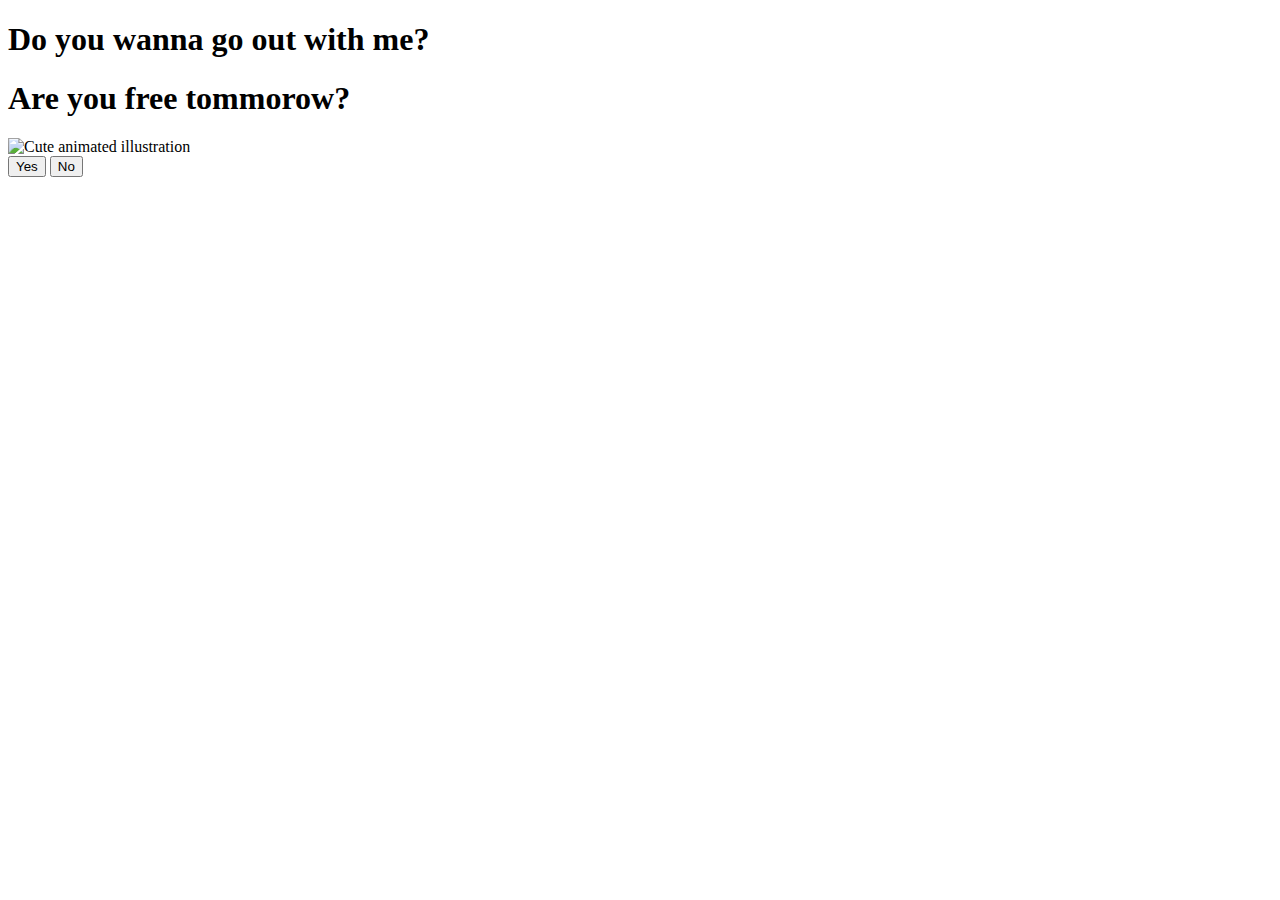
==== index.html @ 17921f93 "r5yrt" ====
<!DOCTYPE html>
<html lang="en">
    <head>
        <link rel="stylesheet" href="./styles.css">
        
    </head> 
    <body>
        <div class="container">
            <div >
                <h1 class = "header_text">Do you wanna go out with me?</h1>
                <h1 class = "header_text">Are you free tommorow?</h1>
            </div>
            <div class="gif_container">
                <img src="https://media1.giphy.com/media/v1.Y2lkPTc5MGI3NjExcDdtZ2JiZDR0a3lvMWF4OG8yc3p6Ymdvd3g2d245amdveDhyYmx6eCZlcD12MV9pbnRlcm5hbF9naWZfYnlfaWQmY3Q9cw/cLS1cfxvGOPVpf9g3y/giphy.gif" alt="Cute animated illustration">
            </div>
            <div class = "buttons">
                <button class="btn" id = "yesButton" onclick="nextPage()">Yes</button>
                <button class="btn" id="noButton" onmouseover="moveButton()" onclick="moveButton()">No</button>
                <script>
                    function nextPage() {
                        window.location.href = "yes.html";
                    }
                    
                    function moveButton() {
                        var x = Math.random() * (window.innerWidth - document.getElementById('noButton').offsetWidth) - 85;
                        var y = Math.random() * (window.innerHeight - document.getElementById('noButton').offsetHeight) - 48;
                        document.getElementById('noButton').style.left = `${x}px`;
                        document.getElementById('noButton').style.top = `${y}px`;
                    }
                </script> 
            </div>
        </div>
       
    </body> 
</html>
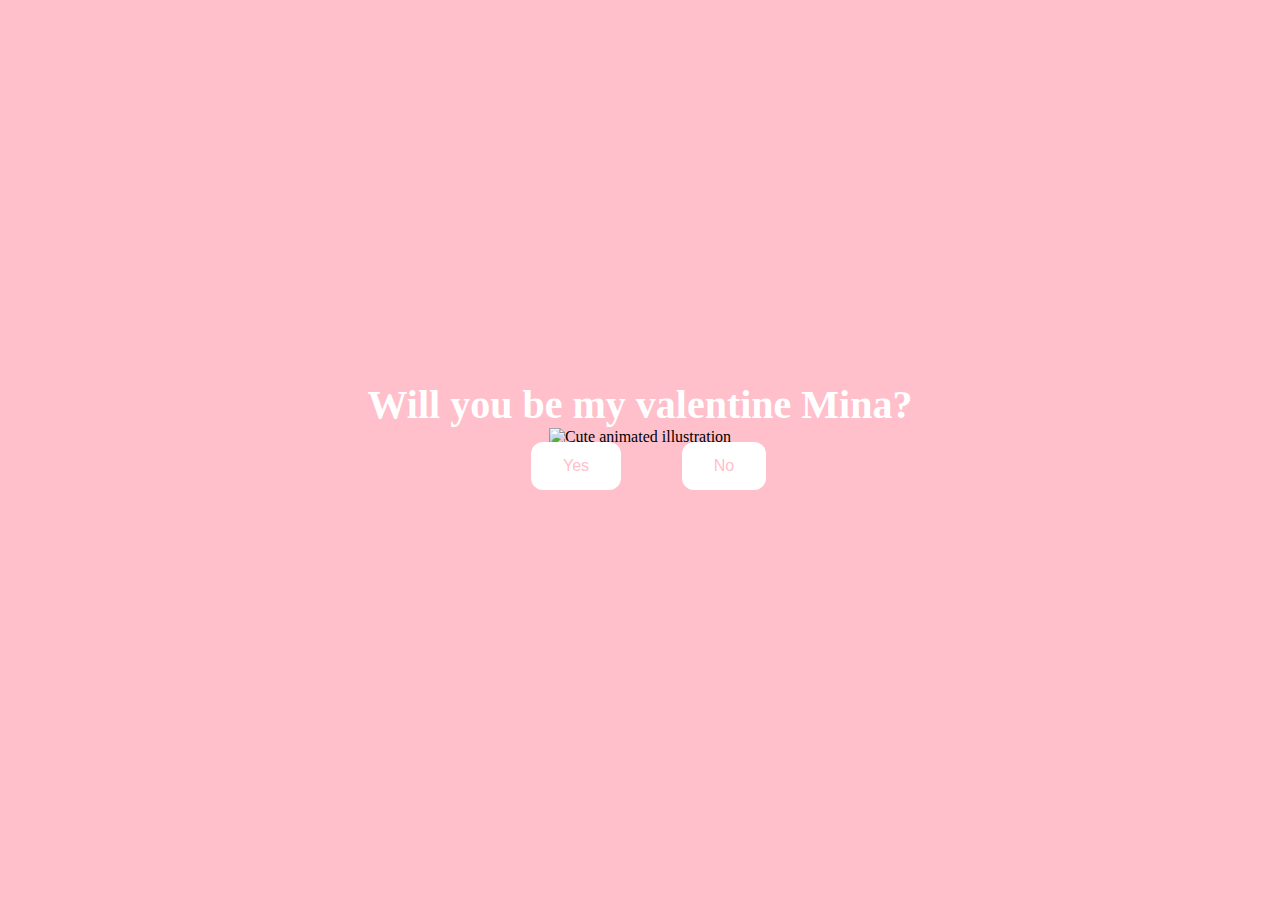
==== commit bedb9a29: "Update index.html" ====
--- a/index.html
+++ b/index.html
@@ -7,8 +7,7 @@
     <body>
         <div class="container">
             <div >
-                <h1 class = "header_text">Do you wanna go out with me?</h1>
-                <h1 class = "header_text">Are you free tommorow?</h1>
+                <h1 class = "header_text">Will you be my valentine Mina?</h1>
             </div>
             <div class="gif_container">
                 <img src="https://media1.giphy.com/media/v1.Y2lkPTc5MGI3NjExcDdtZ2JiZDR0a3lvMWF4OG8yc3p6Ymdvd3g2d245amdveDhyYmx6eCZlcD12MV9pbnRlcm5hbF9naWZfYnlfaWQmY3Q9cw/cLS1cfxvGOPVpf9g3y/giphy.gif" alt="Cute animated illustration">
--- a/styles.css
+++ b/styles.css
@@ -0,0 +1,95 @@
+body {
+    display: flex;
+    justify-content: center;
+    align-items: center;
+    height: 90vh;
+    background-color: rgb(255, 192, 203);
+} 
+
+#noButton {
+    position: absolute;
+    margin-left: 150px;
+    transition: 0.5s;
+}
+
+#yesButton {
+    position: absolute;
+    margin-right: 150px;
+}
+
+.header_text {
+    font-family: 'Nunito';
+    font-size: 40px;
+    font-weight: bold;
+    color: rgb(255, 255, 255);
+    text-align: center;
+    margin-top: 20px;
+    margin-bottom: 0;
+}
+
+.buttons {
+    display: flex;
+    flex-direction: row;
+    justify-content: center;
+    align-items: center;
+    margin-top: 20px;
+    margin-left: 20px;
+}
+
+.btn {
+    background-color: #ffffff;
+    color: rgb(255,192,203);
+    padding: 15px 32px;
+    text-align: center;
+    display: inline-block;
+    font-size: 16px;
+    margin: 4px 2px;
+    cursor: pointer;
+    border: none;
+    border-radius: 12px;
+    transition: background-color 0.3s ease;
+}
+
+.gif_container {
+    display: flex;
+    justify-content: center;
+    align-items: center;
+}
+
+@media only screen and (max-width: 320px) and (max-height: 568px) {
+    body {
+        height: 100vh;
+    }
+
+    .header_text {
+        font-size: 20px;
+    }
+
+    img {
+        height: 60vh;
+    }
+
+    .btn {
+        padding: 10px 18px;
+        font-size: 12px;
+    }
+}
+
+@media only screen and (max-width: 414px) and (max-height: 736px) {
+    body {
+        height: 90vh;
+    }
+
+    .header_text {
+        font-size: 28px;
+    }
+
+    img {
+        height: 60vh;
+    }
+
+    .btn {
+        padding: 15px 25px;
+        font-size: 14px;
+    }
+}
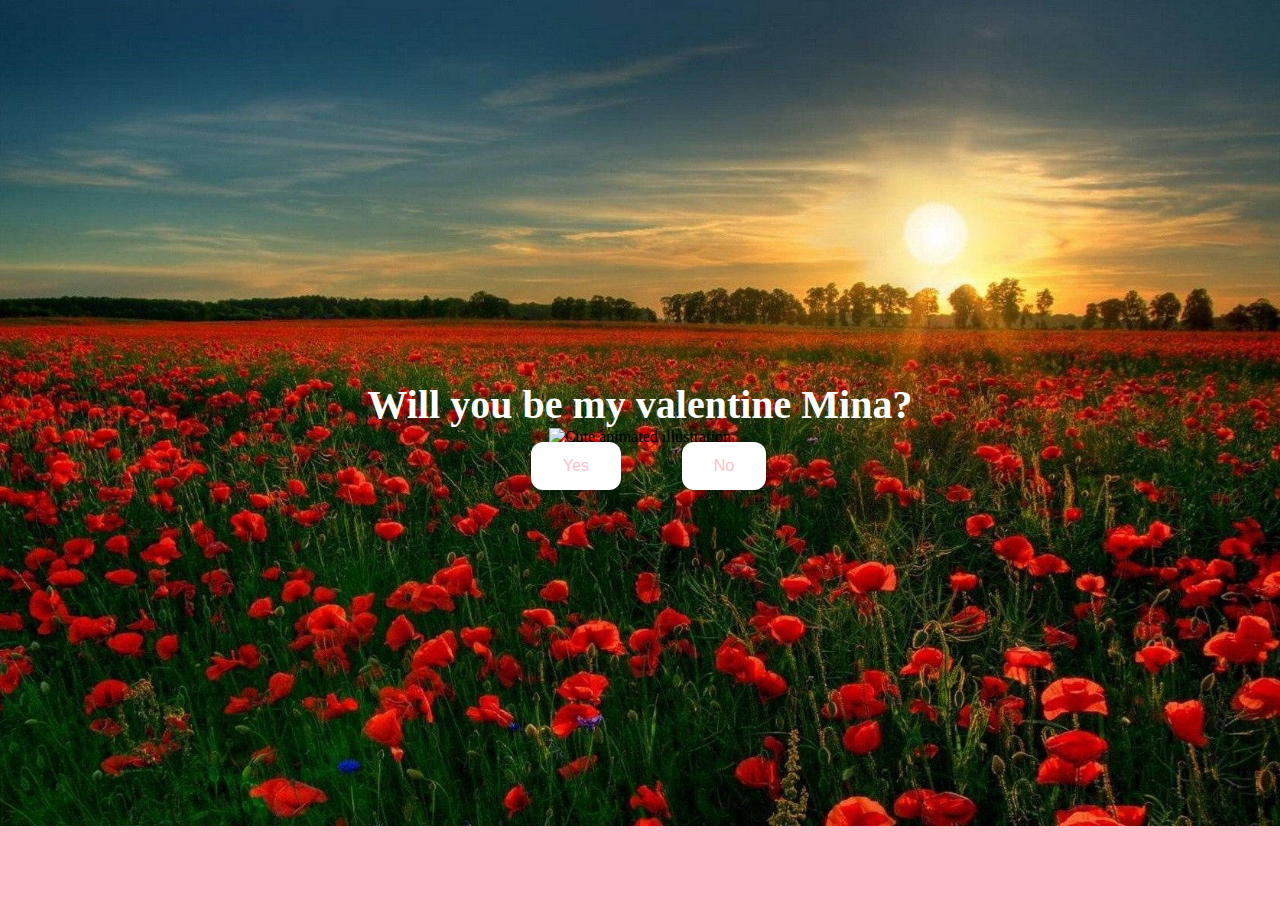
==== commit 4ef592f8: "Update index.html" ====
--- a/index.html
+++ b/index.html
@@ -2,7 +2,14 @@
 <html lang="en">
     <head>
         <link rel="stylesheet" href="./styles.css">
-        
+        <style>
+            body {
+                background-image: url('s.jpg');
+                background-size: cover;
+                background-position: center;
+                background-repeat: no-repeat;
+            }
+        </style>
     </head> 
     <body>
         <div class="container">
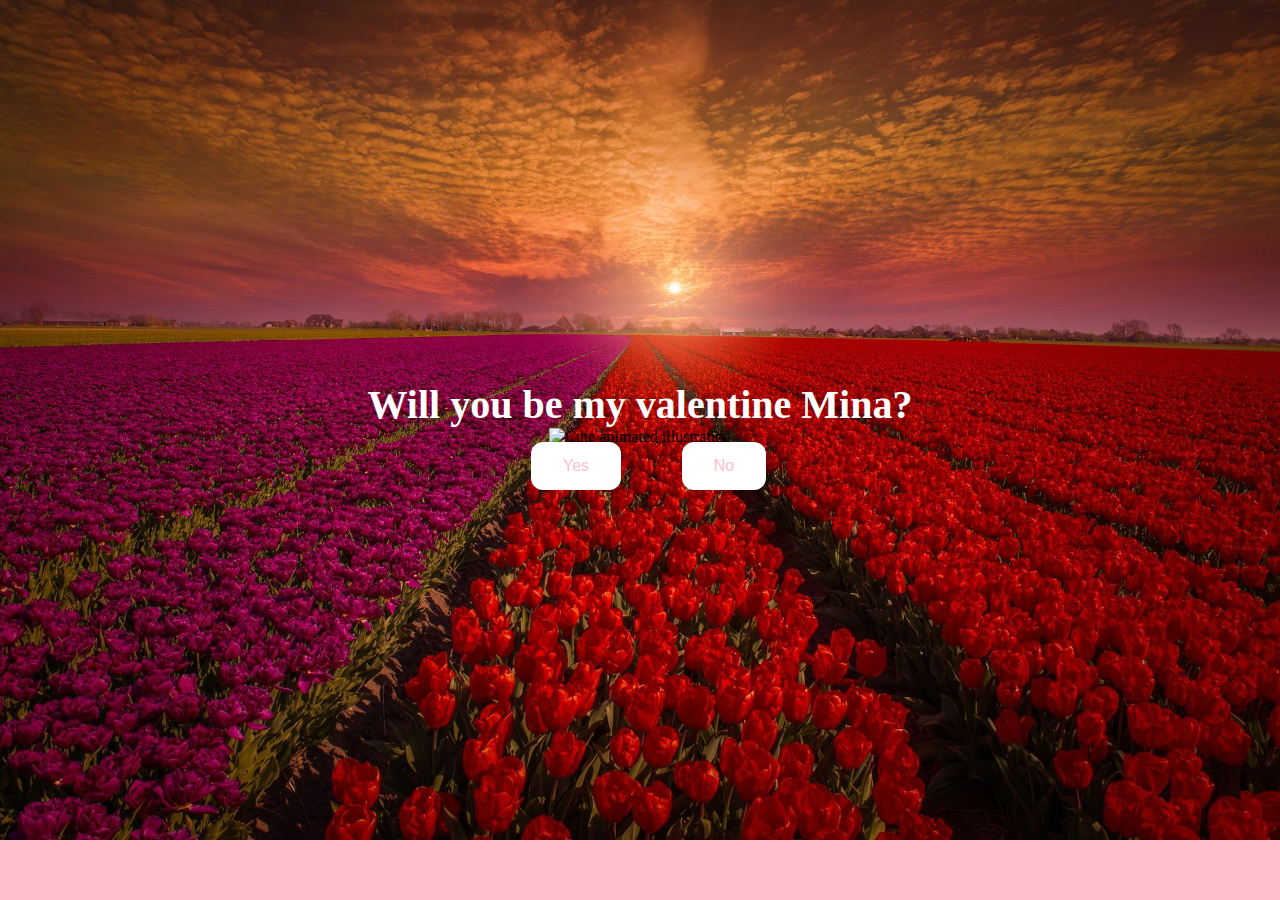
==== commit 5667f157: "Update index.html" ====
--- a/index.html
+++ b/index.html
@@ -4,7 +4,7 @@
         <link rel="stylesheet" href="./styles.css">
         <style>
             body {
-                background-image: url('s.jpg');
+                background-image: url('a.jpg');
                 background-size: cover;
                 background-position: center;
                 background-repeat: no-repeat;
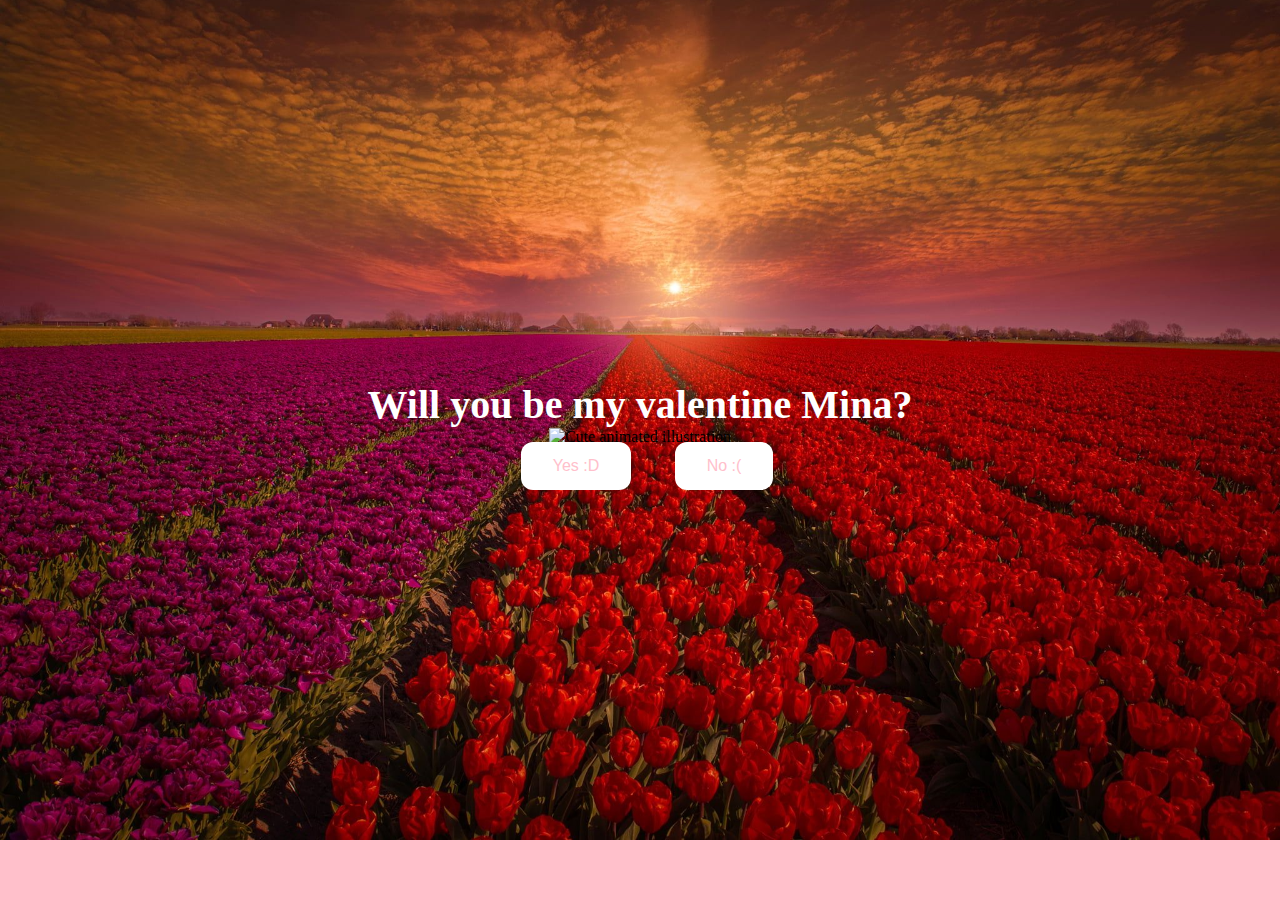
==== commit 4a07ca33: "Update index.html" ====
--- a/index.html
+++ b/index.html
@@ -20,8 +20,8 @@
                 <img src="https://media1.giphy.com/media/v1.Y2lkPTc5MGI3NjExcDdtZ2JiZDR0a3lvMWF4OG8yc3p6Ymdvd3g2d245amdveDhyYmx6eCZlcD12MV9pbnRlcm5hbF9naWZfYnlfaWQmY3Q9cw/cLS1cfxvGOPVpf9g3y/giphy.gif" alt="Cute animated illustration">
             </div>
             <div class = "buttons">
-                <button class="btn" id = "yesButton" onclick="nextPage()">Yes</button>
-                <button class="btn" id="noButton" onmouseover="moveButton()" onclick="moveButton()">No</button>
+                <button class="btn" id = "yesButton" onclick="nextPage()">Yes :D</button>
+                <button class="btn" id="noButton" onmouseover="moveButton()" onclick="moveButton()">No :(</button>
                 <script>
                     function nextPage() {
                         window.location.href = "yes.html";
